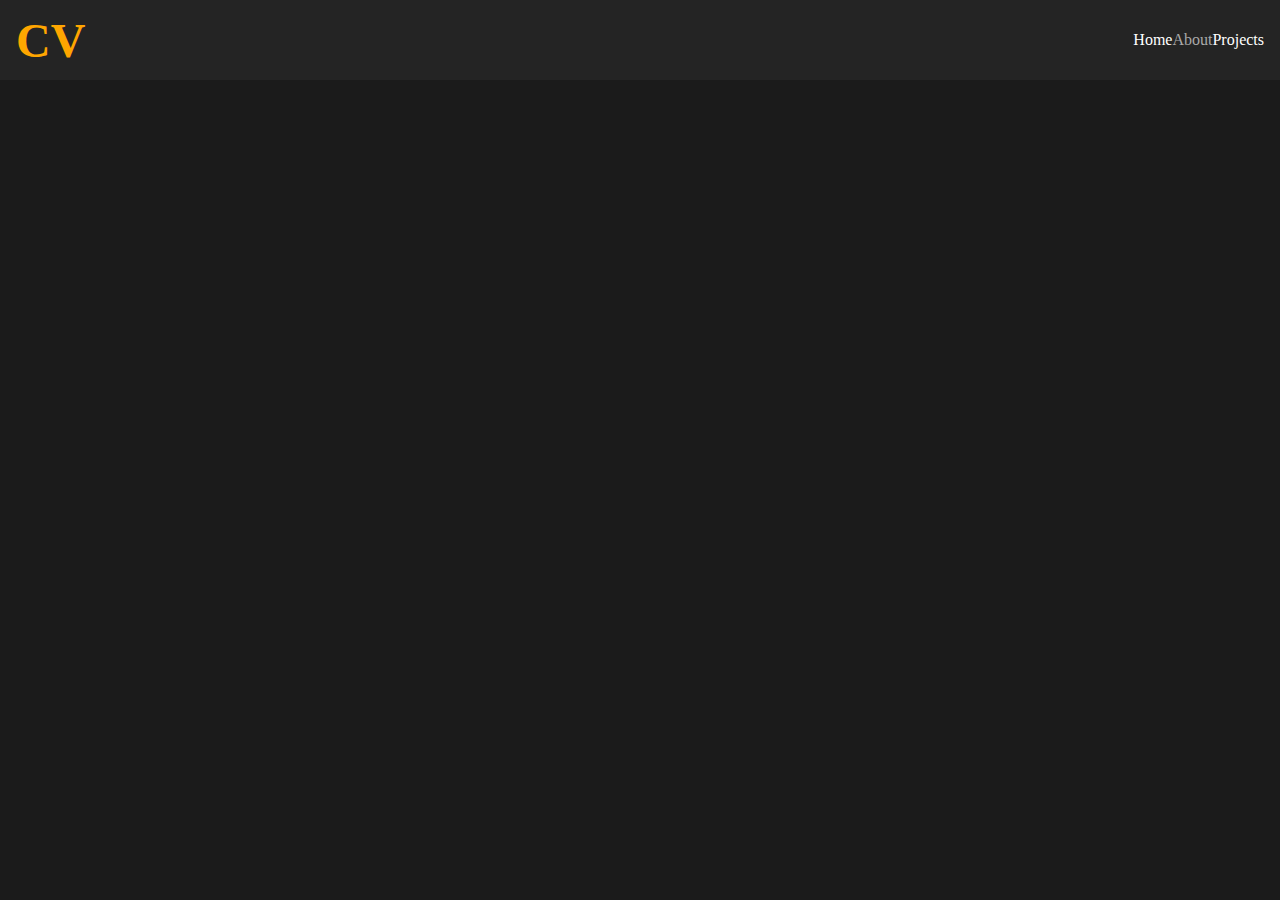
==== about.html @ bda86c6c "First commit" ====
<!DOCTYPE html>
<html lang="en">

<head>
    <meta charset="UTF-8">
    <meta http-equiv="X-UA-Compatible" content="IE=edge">
    <meta name="viewport" content="width=device-width, initial-scale=1.0">
    <link rel="stylesheet" href="style.css">
    <title>CV - ABOUT</title> <!-- BYT UT DENNA SENARE -->
</head>

<body>
    <div class="grid-container">
        <nav>
            <div class="nav-logo">CV</div>
            <div class="nav-button-container">
                <a href="index.html">Home</a>
                <a href="about.html" class="active">About</a>
                <a href="projects.html">Projects</a>
            </div>
        </nav>
        <main></main>
    </div>
    <script src="scripts/index.js"></script>
</body>

</html>
---- style.css ----
:root {
  --nav: rgb(36, 36, 36);
  --main: rgb(27, 27, 27);
  --logo: rgb(255, 166, 0);
}

* {
  margin: 0;
  padding: 0;
  box-sizing: border-box;
}

.grid-container {
  display: grid;
  grid-template-rows: 5rem 1fr;
  height: 100vh;
}

nav {
  background: var(--nav);
  display: flex;
  justify-content: space-between;
  align-items: center;
  padding: 1rem;
}

nav a {
  text-decoration: none;
  color: white;
}

.active {
  color: darkgray;
}

.nav-logo {
  font-weight: 700;
  font-size: 3rem;
  color: var(--logo);
}

.nav-button-container {
  display: flex;
  justify-content: space-around;
}

main {
  background: var(--main);
  display: grid;
}
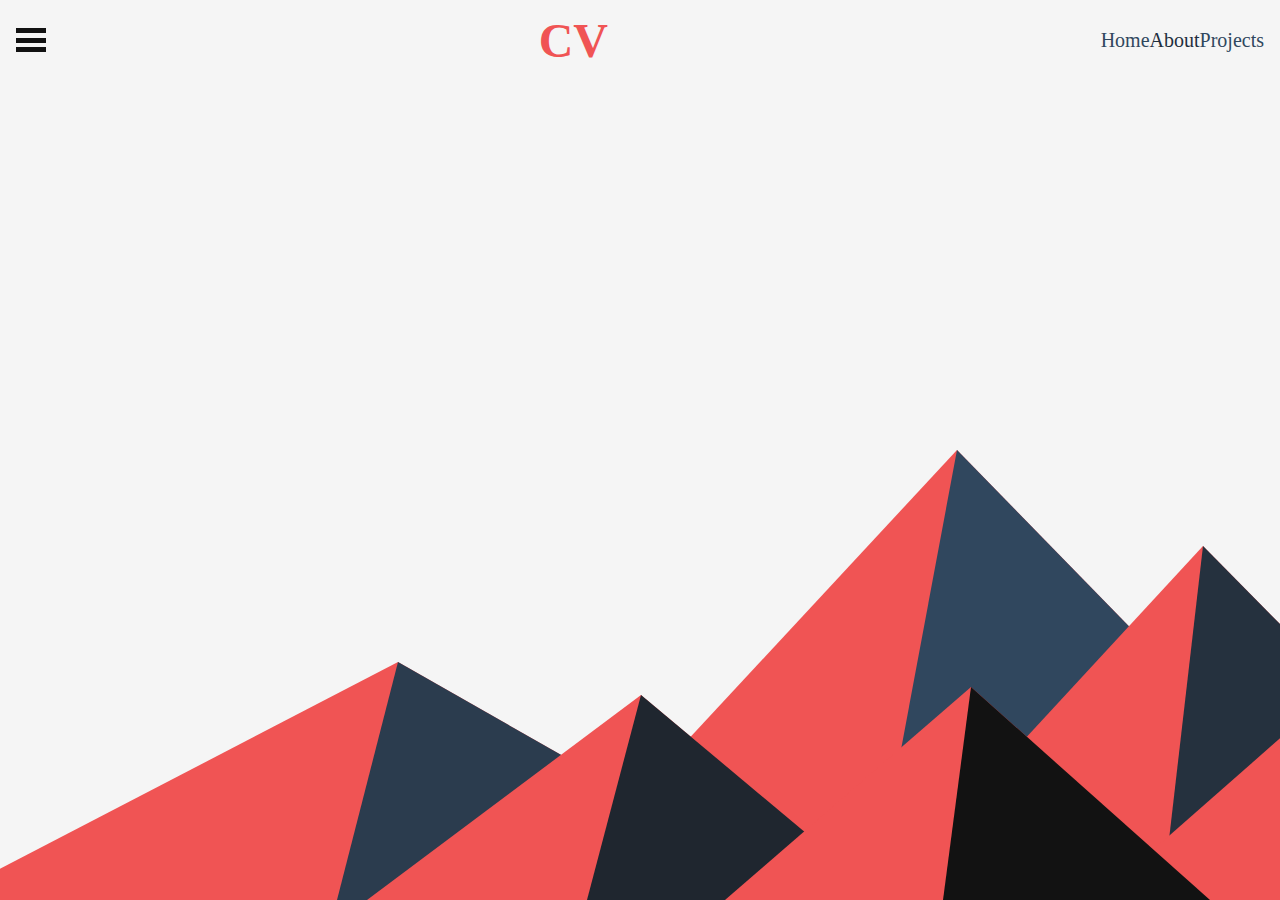
==== commit 93ba35b0: "Third commit" ====
--- a/about.html
+++ b/about.html
@@ -12,6 +12,11 @@
 <body>
     <div class="grid-container">
         <nav>
+            <div class="nav-toggle">
+                <span></span>
+                <span></span>
+                <span></span>
+            </div>
             <div class="nav-logo">CV</div>
             <div class="nav-button-container">
                 <a href="index.html">Home</a>
--- a/style.css
+++ b/style.css
@@ -1,7 +1,7 @@
 :root {
   --nav: rgb(36, 36, 36);
   --main: rgb(27, 27, 27);
-  --logo: rgb(255, 166, 0);
+  --logo: #f05454;
 }
 
 * {
@@ -10,14 +10,30 @@
   box-sizing: border-box;
 }
 
+/* DARK MODE
+body {
+  background-color: #000000;
+  background-image: url("data:image/svg+xml,%3Csvg xmlns='http://www.w3.org/2000/svg' viewBox='0 0 1600 900'%3E%3Cpolygon fill='%23f05454' points='957 450 539 900 1396 900'/%3E%3Cpolygon fill='%2330475e' points='957 450 872.9 900 1396 900'/%3E%3Cpolygon fill='%23f05454' points='-60 900 398 662 816 900'/%3E%3Cpolygon fill='%232b3c4e' points='337 900 398 662 816 900'/%3E%3Cpolygon fill='%23f05454' points='1203 546 1552 900 876 900'/%3E%3Cpolygon fill='%2325313e' points='1203 546 1552 900 1162 900'/%3E%3Cpolygon fill='%23f05454' points='641 695 886 900 367 900'/%3E%3Cpolygon fill='%231f262f' points='587 900 641 695 886 900'/%3E%3Cpolygon fill='%23f05454' points='1710 900 1401 632 1096 900'/%3E%3Cpolygon fill='%23191c20' points='1710 900 1401 632 1365 900'/%3E%3Cpolygon fill='%23f05454' points='1210 900 971 687 725 900'/%3E%3Cpolygon fill='%23121212' points='943 900 1210 900 971 687'/%3E%3C/svg%3E");
+  background-attachment: fixed;
+  background-size: cover;
+} */
+
+body {
+  background-color: #f5f5f5;
+  background-image: url("data:image/svg+xml,%3Csvg xmlns='http://www.w3.org/2000/svg' viewBox='0 0 1600 900'%3E%3Cpolygon fill='%23f05454' points='957 450 539 900 1396 900'/%3E%3Cpolygon fill='%2330475e' points='957 450 872.9 900 1396 900'/%3E%3Cpolygon fill='%23f05454' points='-60 900 398 662 816 900'/%3E%3Cpolygon fill='%232b3c4e' points='337 900 398 662 816 900'/%3E%3Cpolygon fill='%23f05454' points='1203 546 1552 900 876 900'/%3E%3Cpolygon fill='%2325313e' points='1203 546 1552 900 1162 900'/%3E%3Cpolygon fill='%23f05454' points='641 695 886 900 367 900'/%3E%3Cpolygon fill='%231f262f' points='587 900 641 695 886 900'/%3E%3Cpolygon fill='%23f05454' points='1710 900 1401 632 1096 900'/%3E%3Cpolygon fill='%23191c20' points='1710 900 1401 632 1365 900'/%3E%3Cpolygon fill='%23f05454' points='1210 900 971 687 725 900'/%3E%3Cpolygon fill='%23121212' points='943 900 1210 900 971 687'/%3E%3C/svg%3E");
+  background-attachment: scroll;
+  background-size: cover;
+  /* background by SVGBackgrounds.com */
+}
+
 .grid-container {
   display: grid;
-  grid-template-rows: 5rem 1fr;
+  grid-template-rows: 5rem minmax(min-content, 20rem) 1fr;
   height: 100vh;
 }
 
 nav {
-  background: var(--nav);
+  /* background: var(--nav); */
   display: flex;
   justify-content: space-between;
   align-items: center;
@@ -26,11 +42,11 @@
 
 nav a {
   text-decoration: none;
-  color: white;
+  color: #30475e;
 }
 
 .active {
-  color: darkgray;
+  color: #1f2e3d;
 }
 
 .nav-logo {
@@ -42,9 +58,69 @@
 .nav-button-container {
   display: flex;
   justify-content: space-around;
+  font-size: 20px;
+}
+
+header {
+  display: flex;
+  justify-content: center;
+  flex-wrap: wrap;
+}
+
+header h1 {
+  height: fit-content;
+  color: #f05454;
+  font-size: 7vw;
+}
+
+header img {
+  width: 10rem;
+  height: fit-content;
+  border-radius: 9999px;
 }
 
 main {
-  background: var(--main);
-  display: grid;
+  display: flex;
+  justify-content: center;
 }
+
+article {
+  width: 80vw;
+}
+
+article p {
+  font-size: 25px;
+  font-style: italic;
+  color: #121212;
+}
+
+/* TEST */
+.nav-toggle {
+  display: flex;
+  flex-direction: column;
+  gap: 0.3rem;
+}
+span {
+  width: 30px;
+  height: 5px;
+  background-color: #121212;
+}
+
+.nav-toggle:hover {
+  cursor: pointer;
+}
+
+.nav-toggle:hover span {
+  position: absolute;
+  opacity: 1;
+  transform: rotate(45deg) translate(-2px, -1px);
+}
+
+.nav-toggle:hover span:nth-child(2) {
+  opacity: 0;
+  transform: rotate(0deg) scale(0.2, 0.2);
+}
+
+.nav-toggle:hover span:nth-child(3) {
+  transform: rotate(-45deg) translate(0, -2px);
+}
